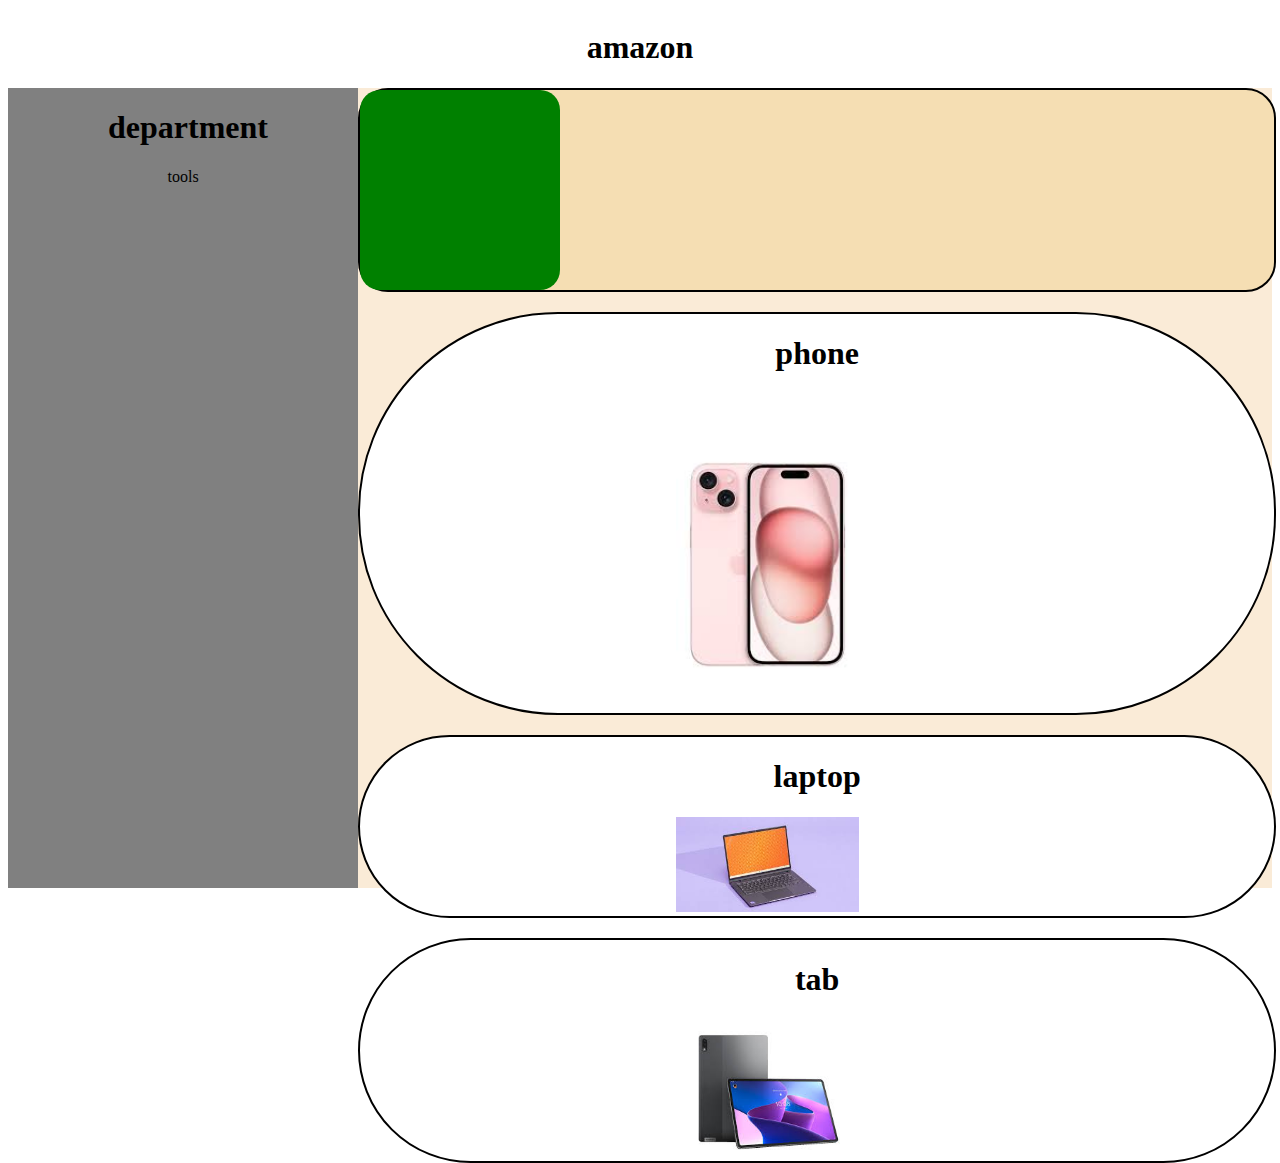
==== class/h.html @ 05154a22 "auto" ====
<!DOCTYPE html>
<html lang="en">
<head>
    <meta charset="UTF-8">
    <meta name="viewport" content="width=device-width, initial-scale=1.0">
    <title>Document</title>
    <link rel="stylesheet" href="/css/c1.css">
</head>
<body>
   <div id="grid" >
        <div id="navBar">
            <h1>amazon</h1>

        </div>
        <div id="rect">
            <h1>department</h1>
            <p>tools</p>
        </div>
        <div id="content">
            <div id="bar">
                <div id="shape">
            
                </div>
            </div>
            <div class="item">
                <h1>phone</h1>
                <img src="[data-uri]" alt="">
            </div>
            <div class="item">
               <h1>laptop</h1> 
               <img src="[data-uri]" alt="">
            </div>
            <div class="item">
                <h1>tab</h1>
                <img src="[data-uri]" alt="">
            </div>    






        </div>
















   </div>
</body>
</html>
---- css/c1.css ----
#grid{
    display:grid;
    grid-template-areas: 
    'navBar navBar navBar navBar navBar navBar'
    'rect rect content content content content';
    text-align: center;
}

#navBar{
    grid-area: navBar;
    background-color: white;
}
#navBar h1{
    width: 100%;
}
#navBar h1:hover{
    transition: 3s;
    width: 300px;
}
#rect{
    width: 100%;
    grid-area: rect;
    background-color: gray;
    height: 800px;
}

#content{
    width: 100%;
    height: 800px;
    grid-area: content;
    background-color: antiquewhite;
} 
.item{
    border-radius: 200px;
    background-color: white;
    border: 2px solid black;
    margin-top: 20px;
   width: 100%;
    display: block;
}

.item img{
    margin-right: 100px;
    width:20%;
}
.item img:hover{
    transition: 2s;
   width: 400px;

}
#bar{
    width: 100%;
    background-color:wheat;
    border-radius: 30px;
    border: 2px solid black;

}
#shape{
    width: 200px;
    height: 200px;
    background-color: green;
    border-radius: 20px;
}
#shape:hover{
    transition: 5s;
    width: 100%;

}
#rect h1{
  margin-left: 100px;
  width: 1px;
text-align: center;
}
#rect h1:hover{
    transition: 2s;
    width: 100%;
  
  
}
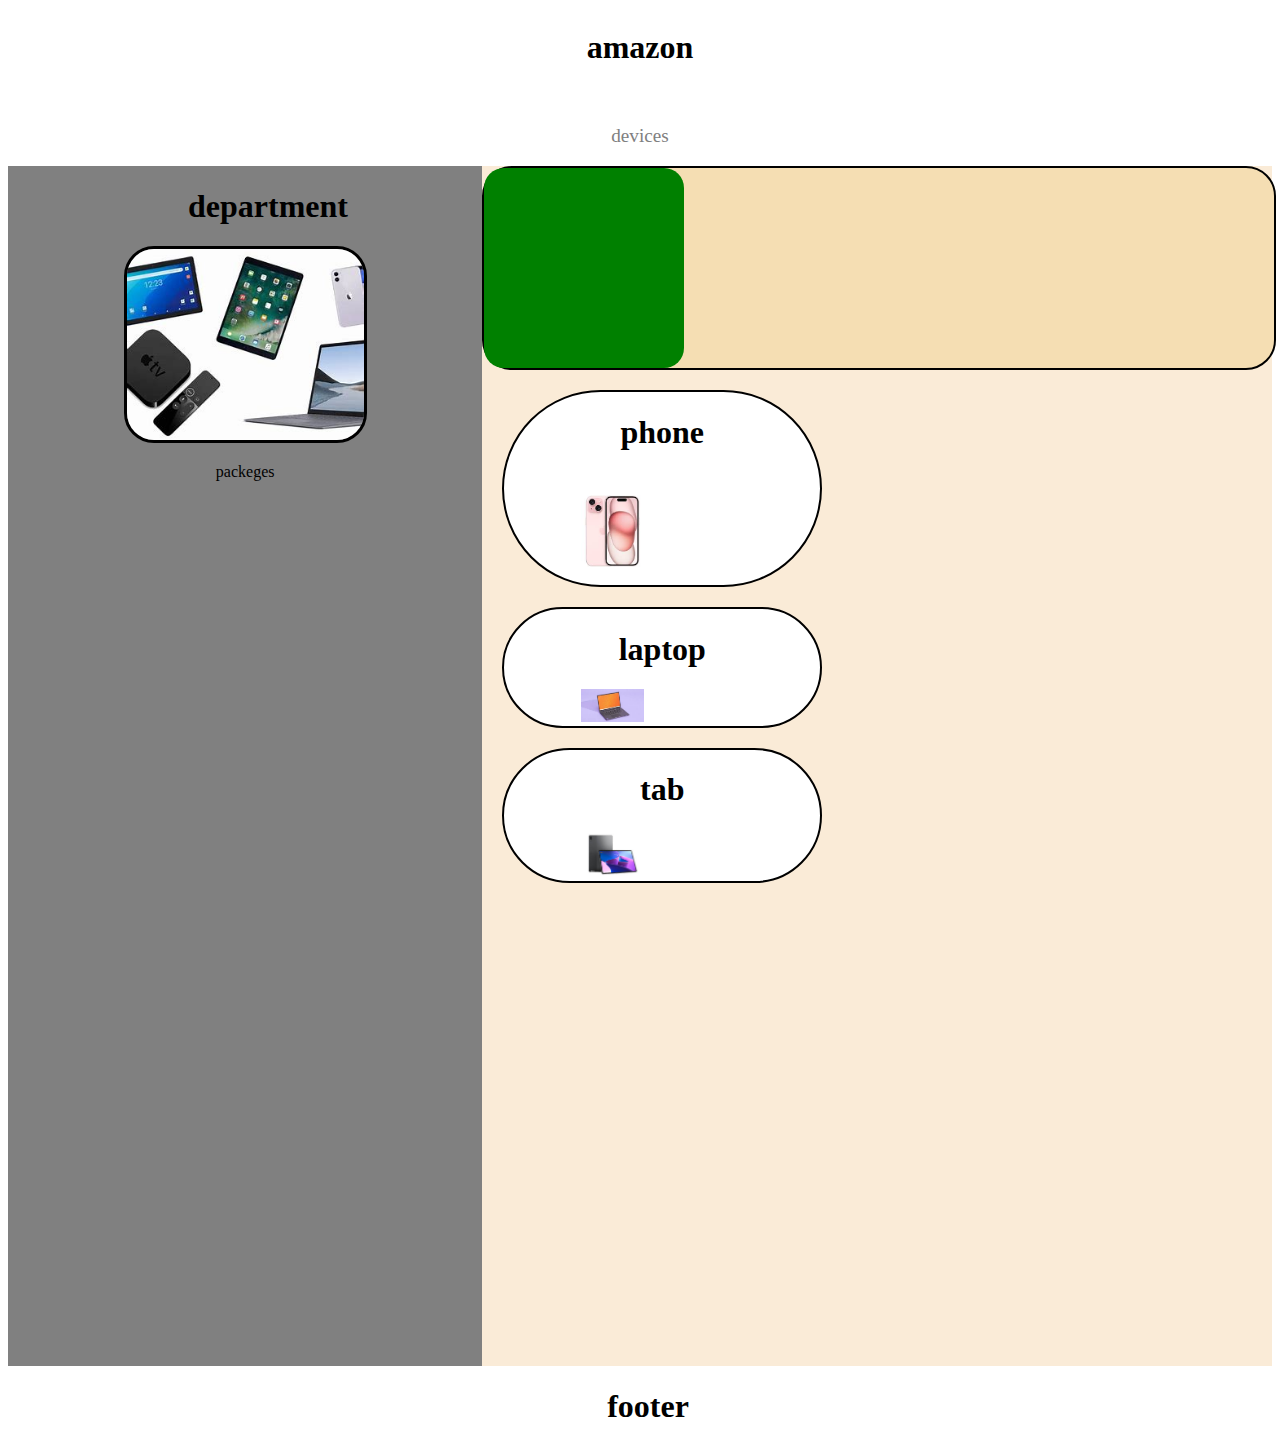
==== commit 4624541d: "table" ====
--- a/class/h.html
+++ b/class/h.html
@@ -10,11 +10,13 @@
    <div id="grid" >
         <div id="navBar">
             <h1>amazon</h1>
-
+            <img src="https://th.bing.com/th/id/OIP.r6FAZewL_GvlVnrFIwG-rAHaED?w=327&h=180&c=7&r=0&o=5&dpr=1.3&pid=1.7" alt="">
+            <p>devices</p>
         </div>
         <div id="rect">
             <h1>department</h1>
-            <p>tools</p>
+            <img src="[data-uri]" alt="">
+            <p>packeges</p>
         </div>
         <div id="content">
             <div id="bar">
@@ -22,20 +24,27 @@
             
                 </div>
             </div>
+           
             <div class="item">
                 <h1>phone</h1>
                 <img src="[data-uri]" alt="">
+
             </div>
+       
+
             <div class="item">
                <h1>laptop</h1> 
                <img src="[data-uri]" alt="">
+
             </div>
+       
+       
             <div class="item">
                 <h1>tab</h1>
                 <img src="[data-uri]" alt="">
             </div>    
 
-
+       
 
 
 
@@ -58,5 +67,8 @@
 
 
    </div>
+   <div id="footer">
+    <h1>footer</h1>
+</div>
 </body>
 </html>--- a/css/c1.css
+++ b/css/c1.css
@@ -2,16 +2,31 @@
     display:grid;
     grid-template-areas: 
     'navBar navBar navBar navBar navBar navBar'
-    'rect rect content content content content';
+    'rect rect content content content content'
+    'footer footer footer footer footer footer ';
     text-align: center;
+}
+#footer{
+    grid-area: footer;
+    background-color:white;
+    width: 100%;
+    text-align: center;
+    position: absolute;
 }
 
 #navBar{
     grid-area: navBar;
     background-color: white;
 }
+#navBar img{
+    margin-right: 1000px;
+}
 #navBar h1{
     width: 100%;
+}
+#navBar p{
+  color: gray;
+  font-size:larger;
 }
 #navBar h1:hover{
     transition: 3s;
@@ -21,22 +36,26 @@
     width: 100%;
     grid-area: rect;
     background-color: gray;
-    height: 800px;
+    height: 1200px;
 }
+
 
 #content{
     width: 100%;
-    height: 800px;
+    height: 1200px;
     grid-area: content;
     background-color: antiquewhite;
+    display:inline-block;
 } 
 .item{
+
     border-radius: 200px;
     background-color: white;
     border: 2px solid black;
     margin-top: 20px;
-   width: 100%;
-    display: block;
+   width: 40%;
+   /* display: inline-flex; */
+   margin-left: 20px;
 }
 
 .item img{
@@ -67,13 +86,24 @@
 
 }
 #rect h1{
-  margin-left: 100px;
-  width: 1px;
-text-align: center;
+  margin-left: 180px;
+  width: 7px;
+
+
+
 }
 #rect h1:hover{
     transition: 2s;
     width: 100%;
   
   
-}+}
+#rect img{
+    border-radius: 30px;
+    border: 3px solid black;
+    width: 50%;
+}
+#rect img:hover{
+    width: 1000px;
+    transition: 3s;
+}
